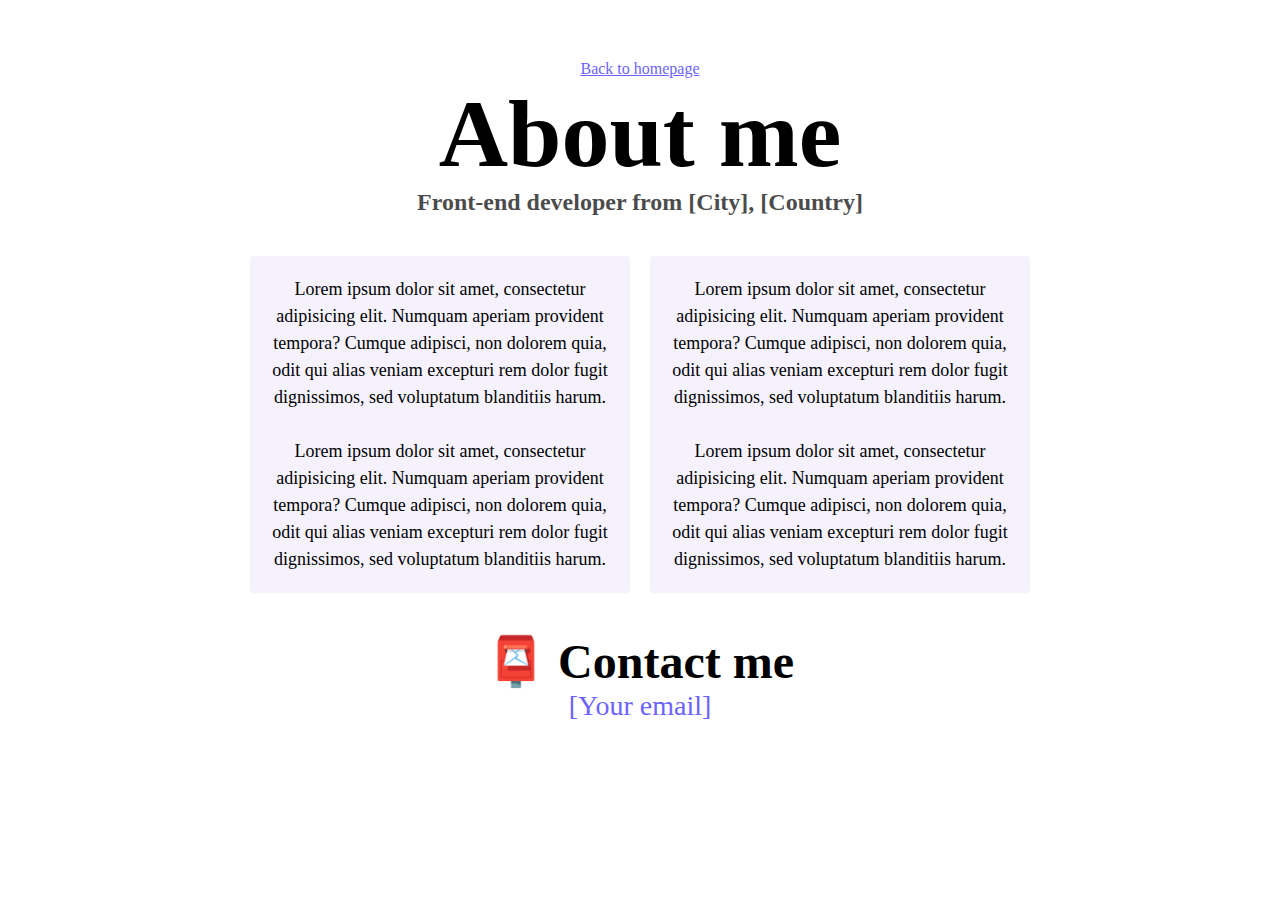
==== about.html @ b3526cbf "add previous homework" ====
<!DOCTYPE html>
<html lang="en">
  <head>
    <meta charset="UTF-8" />
    <meta http-equiv="X-UA-Compatible" content="IE=edge" />
    <meta name="viewport" content="width=device-width, initial-scale=1.0" />
    <link rel="stylesheet" href="style.css" />
    <title>About [Your name]</title>
  </head>
  <body>
    <a href="index.html" class="homepage-link">Back to homepage</a>
    <h1>About me</h1>
    <h3>Front-end developer from [City], [Country]</h3>
    <div class="about-paragraphs">
      <p>
        Lorem ipsum dolor sit amet, consectetur adipisicing elit. Numquam
        aperiam provident tempora? Cumque adipisci, non dolorem quia, odit qui
        alias veniam excepturi rem dolor fugit dignissimos, sed voluptatum
        blanditiis harum.
        <br />
        <br />
        Lorem ipsum dolor sit amet, consectetur adipisicing elit. Numquam
        aperiam provident tempora? Cumque adipisci, non dolorem quia, odit qui
        alias veniam excepturi rem dolor fugit dignissimos, sed voluptatum
        blanditiis harum.
      </p>
      <p>
        Lorem ipsum dolor sit amet, consectetur adipisicing elit. Numquam
        aperiam provident tempora? Cumque adipisci, non dolorem quia, odit qui
        alias veniam excepturi rem dolor fugit dignissimos, sed voluptatum
        blanditiis harum.
        <br />
        <br />
        Lorem ipsum dolor sit amet, consectetur adipisicing elit. Numquam
        aperiam provident tempora? Cumque adipisci, non dolorem quia, odit qui
        alias veniam excepturi rem dolor fugit dignissimos, sed voluptatum
        blanditiis harum.
      </p>
    </div>
    <div id="contact">
      <h2>📮 Contact me</h2>
      <a href="mailto:[email]" class="email-link"> [Your email] </a>
    </div>
  </body>
</html>
---- style.css ----
:root {
    --primary-color: #6c63ff;
    --secondary-color: #f5f2fe;
    --box-shadow: 0 5px 10px rgba(0, 0, 0, 0.3);
  }
  
  body {
    margin: 60px auto;
    max-width: 800px;
  }
  
  h1,
  h2,
  h3 {
    text-align: center;
    margin: 0;
  }
  
  h1 {
    font-size: 96px;
  }
  
  h2 {
    font-size: 48px;
  }
  
  h3 {
    font-size: 24px;
    opacity: 0.7;
  }
  
  p {
    background: var(--secondary-color);
    padding: 20px;
    border-radius: 4px;
    font-size: 18px;
    line-height: 1.5;
    text-align: center;
  }
  
  .navigation-links {
    display: flex;
    margin-top: 40px;
    justify-content: center;
  }
  
  .navigation-links a {
    margin: 20px;
    border-radius: 4px;
    padding: 20px 15px;
    text-decoration: none;
    text-transform: capitalize;
  }
  
  .contact-link {
    background: var(--primary-color);
    box-shadow: var(--box-shadow);
    color: white;
  }
  
  .about-link {
    color: var(--primary-color);
    border: 1px solid var(--primary-color);
  }
  
  .homepage-link {
    color: var(--primary-color);
    text-align: center;
    display: block;
  }
  
  .about-paragraphs {
    display: flex;
    margin: 30px 0;
  }
  
  .about-paragraphs p {
    margin: 10px;
  }
  
  .email-link {
    display: flex;
    justify-content: center;
    color: var(--primary-color);
    font-size: 28px;
    text-decoration: none;
  }
  
  .email-link:hover {
    text-decoration: underline;
  }
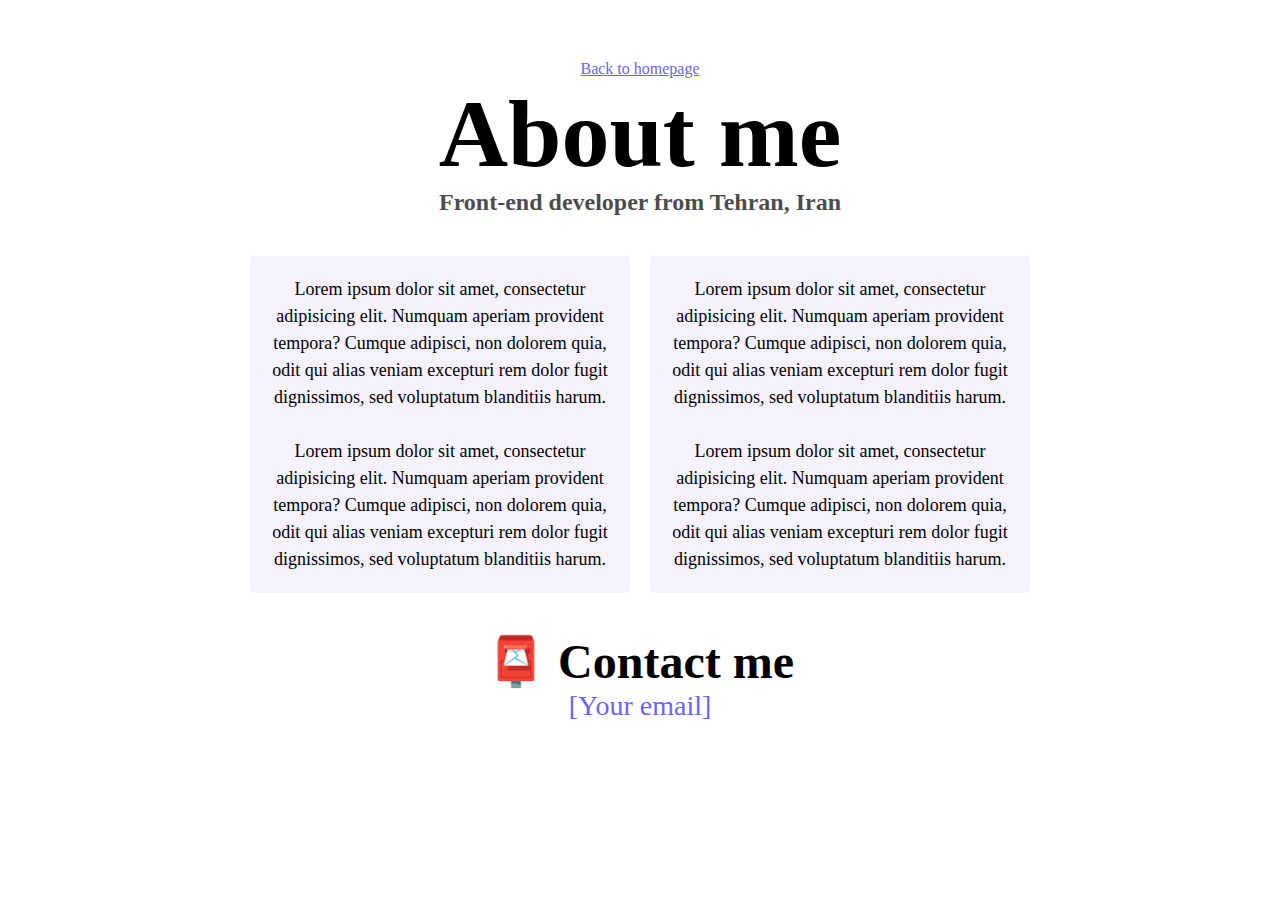
==== commit 8f78c9eb: "make it mobile friendly" ====
--- a/about.html
+++ b/about.html
@@ -10,7 +10,7 @@
   <body>
     <a href="index.html" class="homepage-link">Back to homepage</a>
     <h1>About me</h1>
-    <h3>Front-end developer from [City], [Country]</h3>
+    <h3>Front-end developer from Tehran, Iran</h3>
     <div class="about-paragraphs">
       <p>
         Lorem ipsum dolor sit amet, consectetur adipisicing elit. Numquam
--- a/style.css
+++ b/style.css
@@ -89,4 +89,13 @@
   .email-link:hover {
     text-decoration: underline;
   }
+  @media (max-width: 747px) {
+    .image {
+        display: none;
+      
+    }
+    p {
+        width: 100%;
+    }
+  }
   